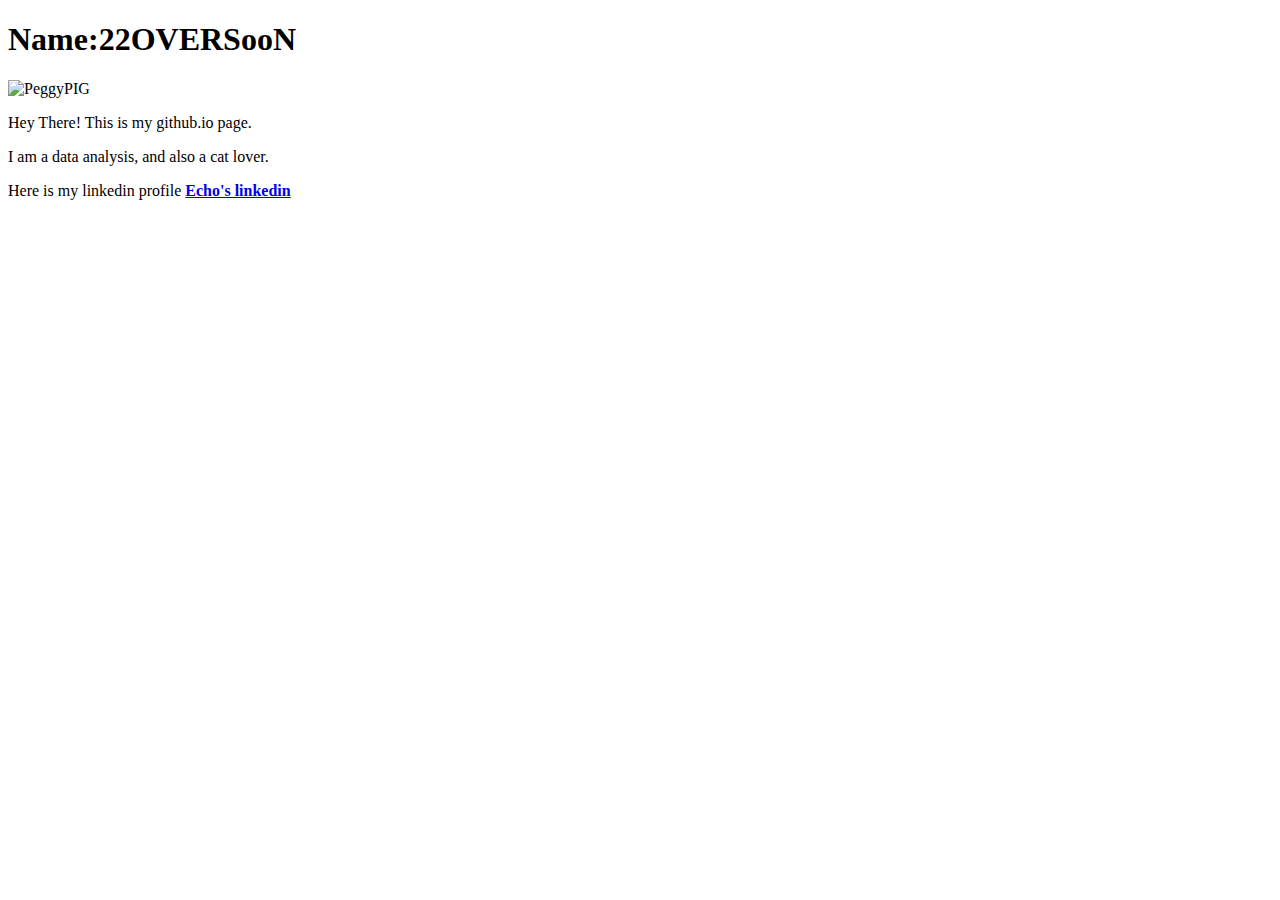
==== index.html @ 279e67f0 "update" ====
<!DOCTYPE html>
<html lang="en-us">

<head>
    <meta charset="UTF-8">
    <title>22OVERSooN's Github.io</title>
</head>

<body>
    <h1>Name:22OVERSooN</h1>
    <img style="width: 40mm; height: 40mm;" src="https://i.guim.co.uk/img/media/d24c8ce8e2e2fdd99e263aa3991abbb71e7595bf/128_0_3840_2304/master/3840.jpg?width=1200&height=1200&quality=85&auto=format&fit=crop&s=9f45c21f6ca37cb72056e06781a2c850" alt="PeggyPIG" />
    <br>
  
    <p>Hey There! This is my github.io page.</p>
    <p>I am a data analysis, and also a cat lover.</p>
    <p>Here is my linkedin profile <strong><a href="https://www.linkedin.com/in/echoyu531/" target = "__blank">Echo's linkedin</a></strong></p>
</body>

</html>
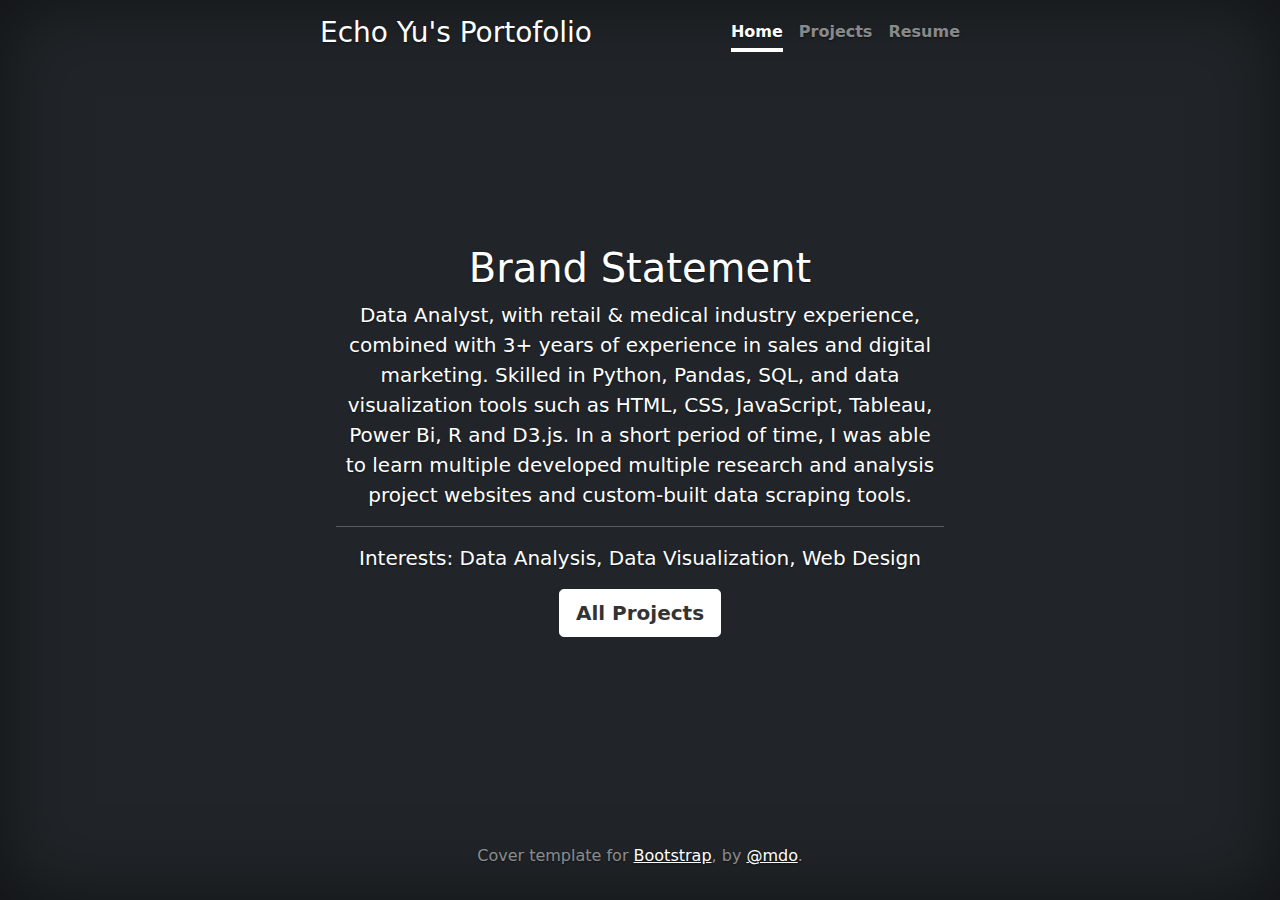
==== commit d6289c23: "add frong page" ====
--- a/index.html
+++ b/index.html
@@ -1,19 +1,69 @@
-<!DOCTYPE html>
-<html lang="en-us">
+<!doctype html>
+<html lang="en" class="h-100">
+  <head>
+    <meta charset="utf-8">
+    <meta name="viewport" content="width=device-width, initial-scale=1">
+    <meta name="description" content="">
+    <meta name="author" content="Mark Otto, Jacob Thornton, and Bootstrap contributors">
+    <meta name="generator" content="Hugo 0.87.0">
+    <title>Echo Yu's Portofolio</title>
 
-<head>
-    <meta charset="UTF-8">
-    <title>22OVERSooN's Github.io</title>
-</head>
+    <link rel="canonical" href="https://getbootstrap.com/docs/5.1/examples/cover/">
 
-<body>
-    <h1>Name:22OVERSooN</h1>
-    <img style="width: 40mm; height: 40mm;" src="https://i.guim.co.uk/img/media/d24c8ce8e2e2fdd99e263aa3991abbb71e7595bf/128_0_3840_2304/master/3840.jpg?width=1200&height=1200&quality=85&auto=format&fit=crop&s=9f45c21f6ca37cb72056e06781a2c850" alt="PeggyPIG" />
-    <br>
-  
-    <p>Hey There! This is my github.io page.</p>
-    <p>I am a data analysis, and also a cat lover.</p>
-    <p>Here is my linkedin profile <strong><a href="https://www.linkedin.com/in/echoyu531/" target = "__blank">Echo's linkedin</a></strong></p>
-</body>
+    
 
+    <!-- Bootstrap core CSS -->
+<link href="css/bootstrap.min.css" rel="stylesheet">
+
+    <style>
+      .bd-placeholder-img {
+        font-size: 1.125rem;
+        text-anchor: middle;
+        -webkit-user-select: none;
+        -moz-user-select: none;
+        user-select: none;
+      }
+
+      @media (min-width: 768px) {
+        .bd-placeholder-img-lg {
+          font-size: 3.5rem;
+        }
+      }
+    </style>
+
+    
+    <!-- Custom styles for this template -->
+    <link href="css/cover.css" rel="stylesheet">
+  </head>
+  <body class="d-flex h-100 text-center text-white bg-dark">
+    
+<div class="cover-container d-flex w-100 h-100 p-3 mx-auto flex-column">
+  <header class="mb-auto">
+    <div>
+      <h3 class="float-md-start mb-0">Echo Yu's Portofolio</h3>
+      <nav class="nav nav-masthead justify-content-center float-md-end">
+        <a class="nav-link active" aria-current="page" href="#">Home</a>
+        <a class="nav-link" href="#">Projects</a>
+        <a class="nav-link" href="#">Resume</a>
+      </nav>
+    </div>
+  </header>
+
+  <main class="px-3">
+    <h1>Brand Statement</h1>
+    <p class="lead">Data Analyst, with retail & medical industry experience, combined with 3+ years of experience in sales and digital marketing. Skilled in Python, Pandas, SQL, and data visualization tools such as HTML, CSS, JavaScript, Tableau, Power Bi, R and D3.js. In a short period of time, I was able to learn multiple developed multiple research and analysis project websites and custom-built data scraping tools.</p>
+    <hr>             
+    <p class="lead">Interests: Data Analysis, Data Visualization, Web Design</p>
+    <p class="lead">
+      <a href="#" class="btn btn-lg btn-secondary fw-bold border-white bg-white">All Projects</a>
+      </button>
+    </p>
+  </main>
+
+  <footer class="mt-auto text-white-50">
+    <p>Cover template for <a href="https://getbootstrap.com/" class="text-white">Bootstrap</a>, by <a href="https://twitter.com/mdo" class="text-white">@mdo</a>.</p>
+  </footer>
+</div>
+    
+  </body>
 </html>
--- a/css/cover.css
+++ b/css/cover.css
@@ -0,0 +1,53 @@
+/*
+ * Globals
+ */
+
+
+/* Custom default button */
+.btn-secondary,
+.btn-secondary:hover,
+.btn-secondary:focus {
+  color: #333;
+  text-shadow: none; /* Prevent inheritance from `body` */
+}
+
+
+/*
+ * Base structure
+ */
+
+body {
+  text-shadow: 0 .05rem .1rem rgba(0, 0, 0, .5);
+  box-shadow: inset 0 0 5rem rgba(0, 0, 0, .5);
+}
+
+.cover-container {
+  max-width: 42em;
+}
+
+
+/*
+ * Header
+ */
+
+.nav-masthead .nav-link {
+  padding: .25rem 0;
+  font-weight: 700;
+  color: rgba(255, 255, 255, .5);
+  background-color: transparent;
+  border-bottom: .25rem solid transparent;
+}
+
+.nav-masthead .nav-link:hover,
+.nav-masthead .nav-link:focus {
+  border-bottom-color: rgba(255, 255, 255, .25);
+}
+
+.nav-masthead .nav-link + .nav-link {
+  margin-left: 1rem;
+}
+
+.nav-masthead .active {
+  color: #fff;
+  border-bottom-color: #fff;
+}
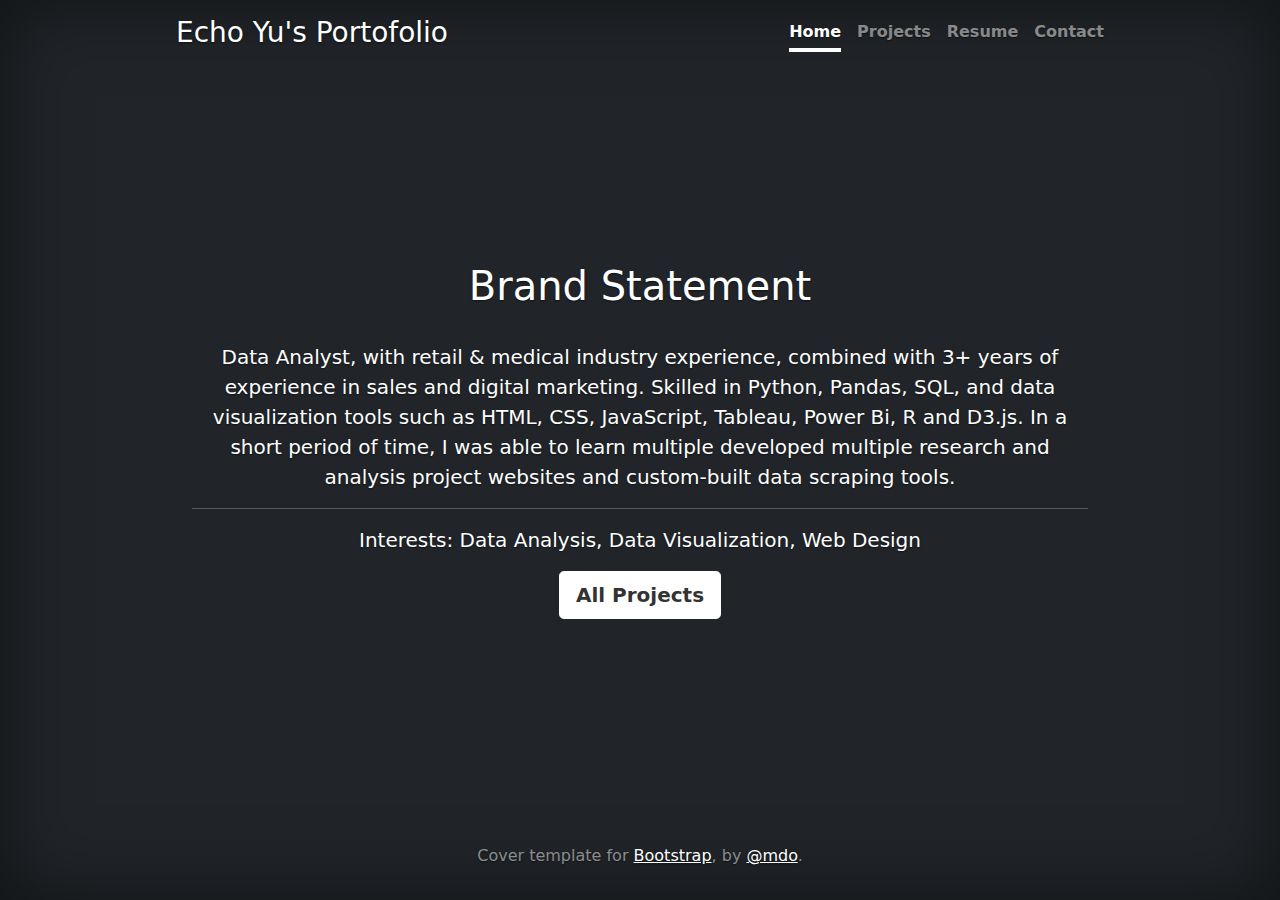
==== commit 35e1e52d: "update index.html" ====
--- a/index.html
+++ b/index.html
@@ -9,11 +9,11 @@
     <title>Echo Yu's Portofolio</title>
 
     <link rel="canonical" href="https://getbootstrap.com/docs/5.1/examples/cover/">
-
-    
+    <link rel="stylesheet" href="css/bootstrap.css">
+    <link rel="stylesheet" href="css/style.css">
+    <link href="css/bootstrap.min.css" rel="stylesheet">
 
     <!-- Bootstrap core CSS -->
-<link href="css/bootstrap.min.css" rel="stylesheet">
 
     <style>
       .bd-placeholder-img {
@@ -35,27 +35,29 @@
     <!-- Custom styles for this template -->
     <link href="css/cover.css" rel="stylesheet">
   </head>
-  <body class="d-flex h-100 text-center text-white bg-dark">
+<body class="d-flex h-100 text-center text-white bg-dark">
     
 <div class="cover-container d-flex w-100 h-100 p-3 mx-auto flex-column">
   <header class="mb-auto">
     <div>
       <h3 class="float-md-start mb-0">Echo Yu's Portofolio</h3>
       <nav class="nav nav-masthead justify-content-center float-md-end">
-        <a class="nav-link active" aria-current="page" href="#">Home</a>
-        <a class="nav-link" href="#">Projects</a>
-        <a class="nav-link" href="#">Resume</a>
+        <a class="nav-link active" aria-current="page" href="index.html">Home</a>
+        <a class="nav-link" href="Projects/project.html">Projects</a>
+        <a class="nav-link" href="https://s3.us-west-2.amazonaws.com/secure.notion-static.com/08ff78dd-36ca-40a4-8f15-d9e7a506b834/Echo_Yu_Resume.pdf?X-Amz-Algorithm=AWS4-HMAC-SHA256&X-Amz-Credential=AKIAT73L2G45O3KS52Y5%2F20210830%2Fus-west-2%2Fs3%2Faws4_request&X-Amz-Date=20210830T021150Z&X-Amz-Expires=86400&X-Amz-Signature=ce5e1eb2930967b222fc76368a4247bb2dbdadc9b5b25f922f7f518e7b493182&X-Amz-SignedHeaders=host&response-content-disposition=filename%20%3D%22Echo%2520Yu%2520Resume.pdf%22">Resume</a>
+        <a class="nav-link" href="Contact/contact.html">Contact</a>
       </nav>
     </div>
   </header>
 
   <main class="px-3">
     <h1>Brand Statement</h1>
+    <br>
     <p class="lead">Data Analyst, with retail & medical industry experience, combined with 3+ years of experience in sales and digital marketing. Skilled in Python, Pandas, SQL, and data visualization tools such as HTML, CSS, JavaScript, Tableau, Power Bi, R and D3.js. In a short period of time, I was able to learn multiple developed multiple research and analysis project websites and custom-built data scraping tools.</p>
     <hr>             
     <p class="lead">Interests: Data Analysis, Data Visualization, Web Design</p>
     <p class="lead">
-      <a href="#" class="btn btn-lg btn-secondary fw-bold border-white bg-white">All Projects</a>
+      <a href="Projects/project.html" class="btn btn-lg btn-secondary fw-bold border-white bg-white">All Projects</a>
       </button>
     </p>
   </main>
--- a/css/style.css
+++ b/css/style.css
@@ -0,0 +1,25 @@
+.topContainer{
+
+    width: 900px;
+    height:400px;
+    position: center;
+    overflow: hidden;
+    margin: 30px;
+    top:10px;
+}
+
+.topLeft{
+    width: 300px;
+    float: left;
+    position:relative;
+    padding: 10px;
+    top:10px;
+}
+
+.topRight{
+    width:600px;
+    float:right;
+    position:relative;
+    padding:10px;
+    top:10px;
+}--- a/css/cover.css
+++ b/css/cover.css
@@ -22,7 +22,7 @@
 }
 
 .cover-container {
-  max-width: 42em;
+  max-width: 60em;
 }
 
 
